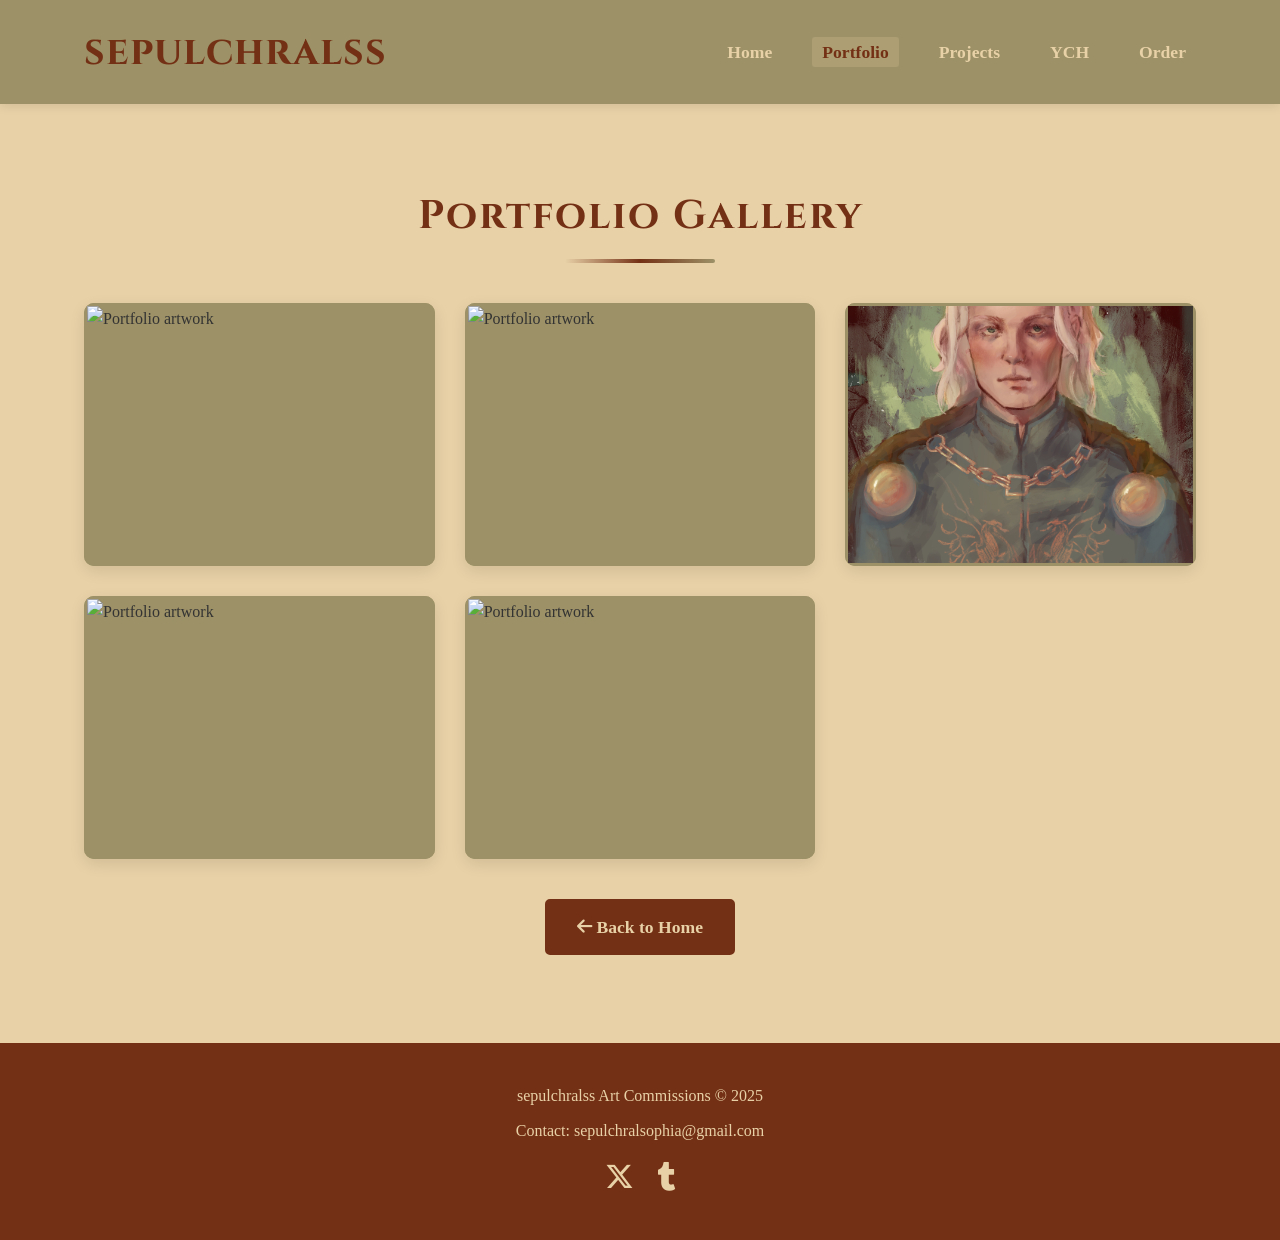
==== portfolio.html @ 9fc71abe "Завантажую файли сайту" ====
<!DOCTYPE html>
<html lang="en">
<head>
    <meta charset="UTF-8">
    <meta name="viewport" content="width=device-width, initial-scale=1.0">
    <title>Portfolio – sepulchralss</title>
    <link rel="stylesheet" href="style.css">
    <link rel="stylesheet" href="https://cdnjs.cloudflare.com/ajax/libs/font-awesome/6.4.0/css/all.min.css">
    <link href="https://fonts.googleapis.com/css2?family=Cinzel:wght@400;700&family=Raleway:wght@300;400;600&display=swap" rel="stylesheet">
</head>
<body>
    <header>
        <div class="container">
            <div class="logo">
                <h1>sepulchralss</h1>
            </div>
            <nav>
                <ul>
                    <li><a href="index.html">Home</a></li>
                    <li><a href="portfolio.html" class="active">Portfolio</a></li>
                    <li><a href="projects.html">Projects</a></li>
                    <li><a href="ych.html">YCH</a></li>
                    <li><a href="index.html#order-form">Order</a></li>
                </ul>
            </nav>
        </div>
    </header>

    <section class="gallery-full">
        <div class="container">
            <h2 class="section-title">Portfolio Gallery</h2>
            <div class="gallery-grid">
                <div class="gallery-item"><img src="images/paimon.png" alt="Portfolio artwork" class="gallery-image" loading="lazy"></div>
                <div class="gallery-item"><img src="images/dottore.png" alt="Portfolio artwork" class="gallery-image" loading="lazy"></div>
                <div class="gallery-item"><img src="images/aemon.png" alt="Portfolio artwork" class="gallery-image" loading="lazy"></div>
                <div class="gallery-item"><img src="images/maekar.png" alt="Portfolio artwork" class="gallery-image" loading="lazy"></div>
                <div class="gallery-item"><img src="images/renhana.png" alt="Portfolio artwork" class="gallery-image" loading="lazy"></div>
                
            </div>
            <div class="back-home">
                <a href="index.html" class="btn"><i class="fas fa-arrow-left"></i> Back to Home</a>
            </div>
        </div>
    </section>

    <footer>
        <div class="container">
            <p>sepulchralss Art Commissions © 2025</p>
            <p>Contact: sepulchralsophia@gmail.com</p>
        <div class="social-icons">
            <a href="https://x.com/sepulchralsss" target="_blank" rel="noopener noreferrer" aria-label="X (Twitter)">
                <i class="fab fa-x-twitter"></i>
            </a>
            <a href="https://www.tumblr.com/sepulchralss" target="_blank" rel="noopener noreferrer" aria-label="Tumblr">
                <i class="fab fa-tumblr"></i>
            </a>
        </div>
    </div>
</footer>
    <script src="script.js"></script>
</body>
</html>
---- style.css ----
/* ===== RESET & BASE ===== */
* {
    margin: 0;
    padding: 0;
    box-sizing: border-box;
}

body {
    font-family: 'Cormorant Garamond', 'Garamond', serif;
    line-height: 1.6;
    color: #333;
    background-color: #E8D1A7; /* golden batter */
}


h1, h2, h3, .logo h1, .section-title {
    font-family: 'Cinzel', 'UnifrakturMaguntia', serif;
    letter-spacing: 2px; /* додаємо розрідження */
}

.container {
    width: 90%;
    max-width: 1200px;
    margin: 0 auto;
    padding: 0 20px;
}

/* ===== HEADER ===== */
header {
    background-color: #9D9167; /* olive harvest */
    padding: 20px 0;
    box-shadow: 0 2px 10px rgba(0,0,0,0.1);
    position: sticky;
    top: 0;
    z-index: 100;
}

header .container {
    display: flex;
    justify-content: space-between;
    align-items: center;
    flex-wrap: wrap;
}

.logo h1 {
    font-family: 'Cinzel', serif;
    font-size: 2.5rem;
    color: #743014; /* spiced wine */
    text-transform: lowercase;
    letter-spacing: 1px;
}

nav ul {
    display: flex;
    list-style: none;
    flex-wrap: wrap;
}

nav ul li {
    margin-left: 30px;
}

nav ul li a {
    text-decoration: none;
    color: #E8D1A7;
    font-weight: 600;
    font-size: 1.1rem;
    transition: color 0.3s;
    padding: 5px 10px;
    border-radius: 3px;
}

nav ul li a:hover,
nav ul li a.active {
    color: #743014;
    background-color: rgba(232, 209, 167, 0.2);
}

/* ===== HERO ===== */
.hero {
    background: linear-gradient(rgba(116,48,20,0.85), rgba(116,48,20,0.9));
    color: #E8D1A7;
    text-align: center;
    padding: 100px 0;
}

.hero-content h2 {
    font-family: 'Cinzel', serif;
    font-size: 3.5rem;
    margin-bottom: 20px;
}

.hero-content p {
    font-size: 1.5rem;
    margin-bottom: 30px;
    max-width: 700px;
    margin-left: auto;
    margin-right: auto;
}

/* ===== BUTTONS ===== */
.btn {
    display: inline-block;
    background-color: #743014;
    color: #E8D1A7;
    padding: 12px 30px;
    border-radius: 5px;
    text-decoration: none;
    font-weight: 600;
    font-size: 1.1rem;
    transition: all 0.3s;
    border: 2px solid #743014;
    cursor: pointer;
}

.btn:hover {
    background-color: #9D9167;
    border-color: #9D9167;
    color: #E8D1A7;
}

/* ===== SECTION TITLES ===== */
.section-title {
    font-family: 'Cinzel', serif;
    font-size: 2.5rem;
    color: #743014;
    text-align: center;
    margin-bottom: 40px;
    position: relative;
    padding-bottom: 15px;
}

.section-title::after {
    content: '';
    position: absolute;
    bottom: 0;
    left: 50%;
    transform: translateX(-50%);
    width: 100px;
    height: 3px;
    background-color: #9D9167;
}

.section-subtitle {
    text-align: center;
    color: #743014;
    font-size: 1.2rem;
    margin-bottom: 40px;
}

/* ===== PRICING TABLE ===== */
.pricing {
    padding: 80px 0;
    background-color: #f5f0e4;
}

.pricing-table {
    display: flex;
    justify-content: space-between;
    flex-wrap: wrap;
    gap: 30px;
}

.pricing-category {
    flex: 1;
    min-width: 280px;
    background-color: #fff;
    padding: 30px;
    border-radius: 10px;
    box-shadow: 0 5px 15px rgba(0,0,0,0.1);
    text-align: center;
    border-top: 5px solid #9D9167;
}

.pricing-category h3 {
    font-family: 'Cinzel', serif;
    font-size: 1.8rem;
    color: #743014;
    margin-bottom: 20px;
}

.pricing-category ul {
    list-style: none;
}

.pricing-category li {
    padding: 10px 0;
    border-bottom: 1px solid #eee;
    font-size: 1.2rem;
    color: #333;
}

.pricing-category li:last-child {
    border-bottom: none;
}

/* ===== TERMS SECTION ===== */
.terms {
    padding: 80px 0;
    background-color: #f5f0e4;
}

.terms-grid {
    display: grid;
    grid-template-columns: 1fr 1fr;
    gap: 40px;
    max-width: 1000px;
    margin: 0 auto;
}

.terms-list ul,
.terms-dont ul {
    list-style: none;
    padding: 0;
}

.terms-list li {
    margin-bottom: 15px;
    font-size: 1.1rem;
    display: flex;
    align-items: center;
    gap: 10px;
}

.terms-list i {
    color: #743014;
    font-size: 1.3rem;
    flex-shrink: 0;
}

.terms-dont h3 {
    font-family: 'Cinzel', serif;
    font-size: 1.8rem;
    color: #743014;
    margin-bottom: 20px;
    border-bottom: 2px solid #9D9167;
    padding-bottom: 10px;
}

.terms-dont ul li {
    margin-bottom: 10px;
    font-size: 1.2rem;
    font-weight: 600;
    color: #743014;
    text-transform: uppercase;
    letter-spacing: 1px;
}

.social-handles {
    margin-top: 30px;
    padding-top: 20px;
    border-top: 1px solid #9D9167;
}

.social-handles p {
    font-size: 1.1rem;
    margin-bottom: 8px;
    color: #333;
}

.social-handles strong {
    color: #743014;
    font-weight: 700;
}

/* ===== GALLERY (preview & full) ===== */
.preview {
    padding: 80px 0;
}

.preview:nth-child(even) {
    background-color: #f5f0e4;
}

.gallery-preview {
    display: flex;
    justify-content: space-between;
    gap: 30px;
    margin-bottom: 40px;
    flex-wrap: wrap;
}

/* Загальні стилі для контейнерів зображень */
.gallery-item {
    position: relative;
    width: 100%;
    background-color: #9D9167; /* фон під час завантаження */
    border-radius: 10px;
    overflow: hidden;
    box-shadow: 0 5px 15px rgba(0,0,0,0.1);
    aspect-ratio: 4 / 3; /* однакове співвідношення для всіх */
}

.gallery-preview .gallery-item {
    flex: 1 1 250px; /* дозволяє переноситись на малих екранах */
}

.gallery-image {
    position: absolute;
    top: 0;
    left: 0;
    width: 100%;
    height: 100%;
    object-fit: cover; /* заповнює контейнер, може трохи обрізати, але зберігає пропорції */
    object-position: center;
    transition: transform 0.3s ease;
    /* Покращення якості */
    image-rendering: -webkit-optimize-contrast;
    image-rendering: crisp-edges;
    -ms-interpolation-mode: bicubic;
}

/* при наведенні – легке збільшення */
.gallery-item:hover .gallery-image {
    transform: scale(1.03);
}

.view-more, .back-home {
    text-align: center;
    margin-top: 20px;
}

/* ===== FULL GALLERY GRID ===== */
.gallery-full {
    padding: 80px 0;
}

.gallery-grid {
    display: grid;
    grid-template-columns: repeat(auto-fill, minmax(280px, 1fr));
    gap: 30px;
    margin-bottom: 40px;
}

/* ===== ORDER FORM ===== */
.order-form {
    padding: 80px 0;
    background-color: #f5f0e4;
}

form {
    max-width: 800px;
    margin: 0 auto;
    background-color: #fff;
    padding: 40px;
    border-radius: 10px;
    box-shadow: 0 5px 15px rgba(0,0,0,0.1);
}

.form-group {
    margin-bottom: 25px;
}

.form-group label {
    display: block;
    margin-bottom: 8px;
    font-weight: 600;
    color: #743014;
}

.form-group input,
.form-group select,
.form-group textarea {
    width: 100%;
    padding: 12px 15px;
    border: 1px solid #9D9167;
    border-radius: 5px;
    font-family: 'Raleway', sans-serif;
    font-size: 1rem;
    background-color: #f9f9f9;
}

.form-group input:focus,
.form-group select:focus,
.form-group textarea:focus {
    outline: none;
    border-color: #743014;
    box-shadow: 0 0 5px rgba(116,48,20,0.3);
}

.submit-btn {
    width: 100%;
    padding: 15px;
    font-size: 1.2rem;
}

/* ===== FOOTER ===== */
footer {
    background-color: #743014;
    color: #E8D1A7;
    padding: 40px 0;
    text-align: center;
}

footer p {
    margin-bottom: 10px;
}

.social-icons a {
    color: #E8D1A7;
    font-size: 1.5rem;
    margin: 0 15px;
    transition: color 0.3s;
    display: inline-block;
}

.social-icons a:hover {
    color: #9D9167;
}

/* ===== RESPONSIVE ===== */
@media (max-width: 992px) {
    .gallery-preview {
        flex-direction: column;
    }
    .gallery-preview .gallery-item {
        width: 100%;
        max-width: 500px;
        margin: 0 auto;
    }
    .terms-grid {
        grid-template-columns: 1fr;
        gap: 30px;
    }
}

@media (max-width: 768px) {
    header .container {
        flex-direction: column;
        text-align: center;
    }
    nav ul {
        justify-content: center;
        margin-top: 15px;
    }
    nav ul li {
        margin: 5px 15px;
    }
    .hero-content h2 {
        font-size: 2.5rem;
    }
    .hero-content p {
        font-size: 1.2rem;
    }
    .section-title {
        font-size: 2rem;
    }
    form {
        padding: 25px;
    }
}

/* Стилі для тексту-підказки під полем файлу */
.form-text {
    display: block;
    margin-top: 5px;
    font-size: 0.9rem;
    color: #666;
}

/* Стилізація самого поля файлу (можна за бажанням) */
input[type="file"] {
    padding: 10px;
    background-color: #f9f9f9;
    border: 1px solid #9D9167;
    border-radius: 5px;
    width: 100%;
    cursor: pointer;
}

input[type="file"]::file-selector-button {
    background-color: #743014;
    color: #E8D1A7;
    border: none;
    padding: 8px 16px;
    border-radius: 5px;
    margin-right: 15px;
    cursor: pointer;
    transition: background-color 0.3s;
}

input[type="file"]::file-selector-button:hover {
    background-color: #9D9167;
}

.gallery-item {
    transition: box-shadow 0.3s ease;
}

.gallery-item:hover {
    box-shadow: 0 15px 30px rgba(116, 48, 20, 0.2); /* spiced wine з прозорістю */
}

.section-title::after {
    content: '';
    position: absolute;
    bottom: 0;
    left: 50%;
    transform: translateX(-50%);
    width: 150px;
    height: 4px;
    background: linear-gradient(90deg, #E8D1A7, #743014, #9D9167);
    border-radius: 2px;
}

.gallery-item:hover .gallery-image {
    transform: scale(1.08);
}

.gallery-image {
    border: 3px solid #9D9167; /* olive harvest */
    box-sizing: border-box;
}

.btn {
    position: relative;
    overflow: hidden;
    transition: all 0.3s;
}

.btn::after {
    content: '';
    position: absolute;
    top: 50%;
    left: 50%;
    width: 0;
    height: 0;
    border-radius: 50%;
    background: rgba(232, 209, 167, 0.5);
    transform: translate(-50%, -50%);
    transition: width 0.5s, height 0.5s;
}

.btn:hover::after {
    width: 300px;
    height: 300px;
}

.btn:active {
    transform: scale(0.98);
}

@keyframes fadeInUp {
    from {
        opacity: 0;
        transform: translateY(30px);
    }
    to {
        opacity: 1;
        transform: translateY(0);
    }
}

.gallery-item, .pricing-category, .terms-grid {
    animation: fadeInUp 0.8s ease-out forwards;
}

.social-icons a {
    color: #E8D1A7;
    font-size: 1.8rem;
    margin: 0 10px;
    transition: color 0.3s, transform 0.2s;
}

.social-icons a:hover {
    color: #9D9167;
    transform: scale(1.1);
}

.social-handles a {
    color: #743014;
    text-decoration: none;
    border-bottom: 1px dotted #9D9167;
}

.social-handles a:hover {
    color: #9D9167;
    border-bottom-style: solid;
}
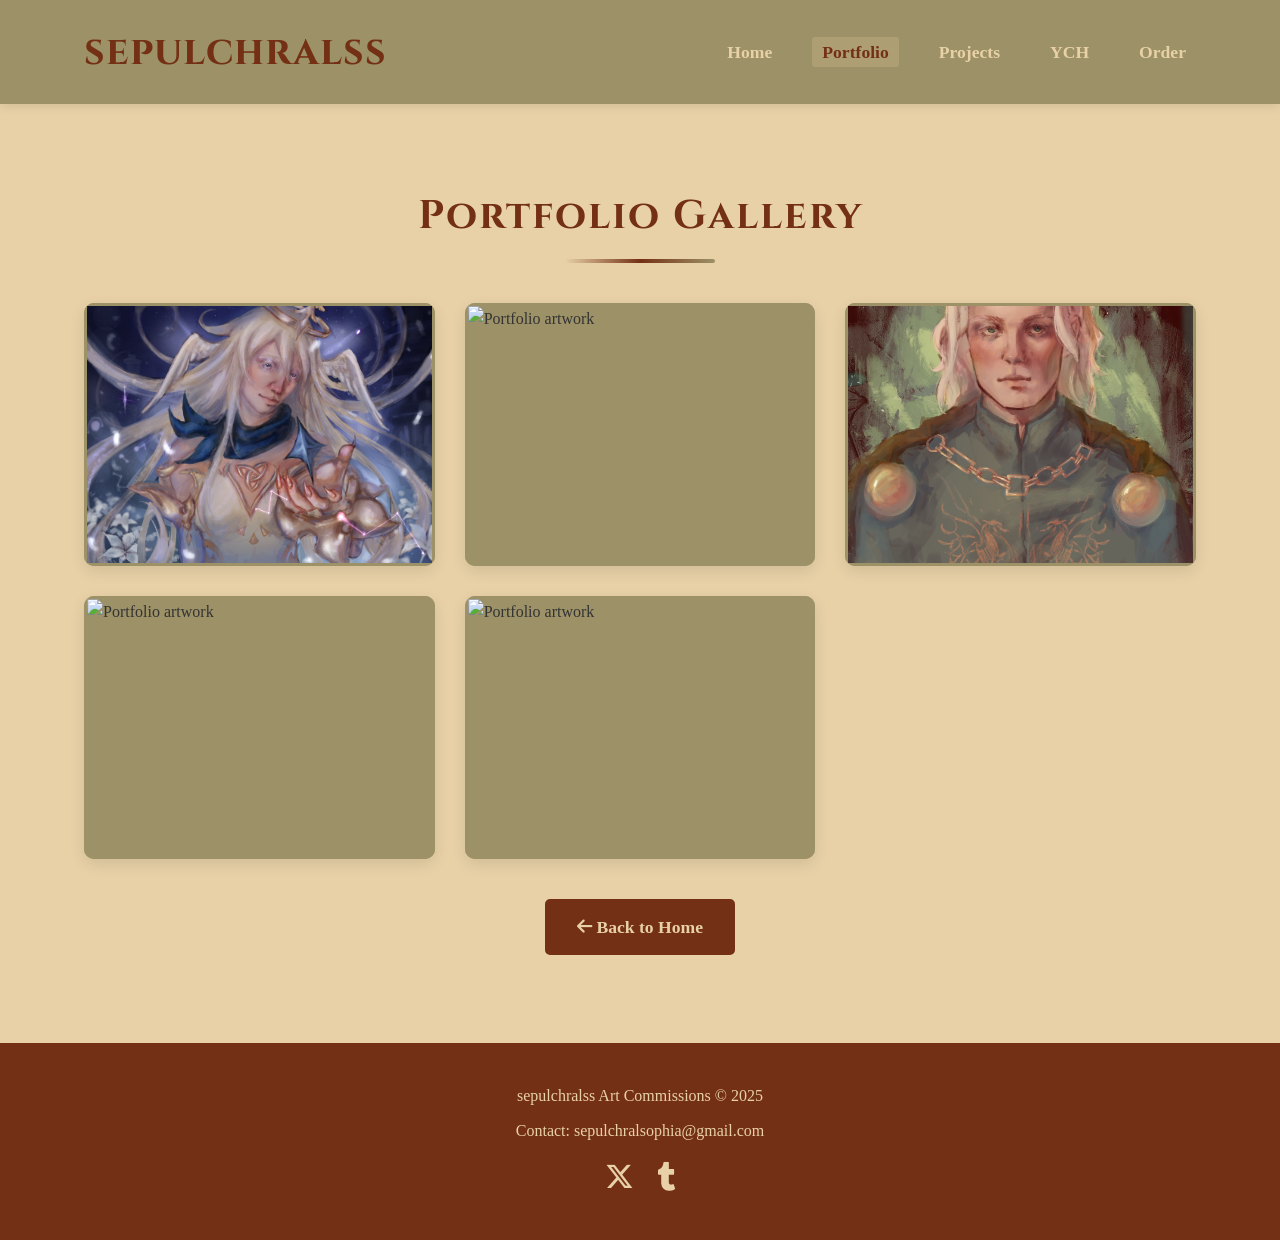
==== commit f37867e5: "Add files via upload" ====
--- a/portfolio.html
+++ b/portfolio.html
@@ -33,7 +33,7 @@
                 <div class="gallery-item"><img src="images/paimon.png" alt="Portfolio artwork" class="gallery-image" loading="lazy"></div>
                 <div class="gallery-item"><img src="images/dottore.png" alt="Portfolio artwork" class="gallery-image" loading="lazy"></div>
                 <div class="gallery-item"><img src="images/aemon.png" alt="Portfolio artwork" class="gallery-image" loading="lazy"></div>
-                <div class="gallery-item"><img src="images/maekar.png" alt="Portfolio artwork" class="gallery-image" loading="lazy"></div>
+                <div class="gallery-item"><img src="images/ren.png" alt="Portfolio artwork" class="gallery-image" loading="lazy"></div>
                 <div class="gallery-item"><img src="images/renhana.png" alt="Portfolio artwork" class="gallery-image" loading="lazy"></div>
                 
             </div>
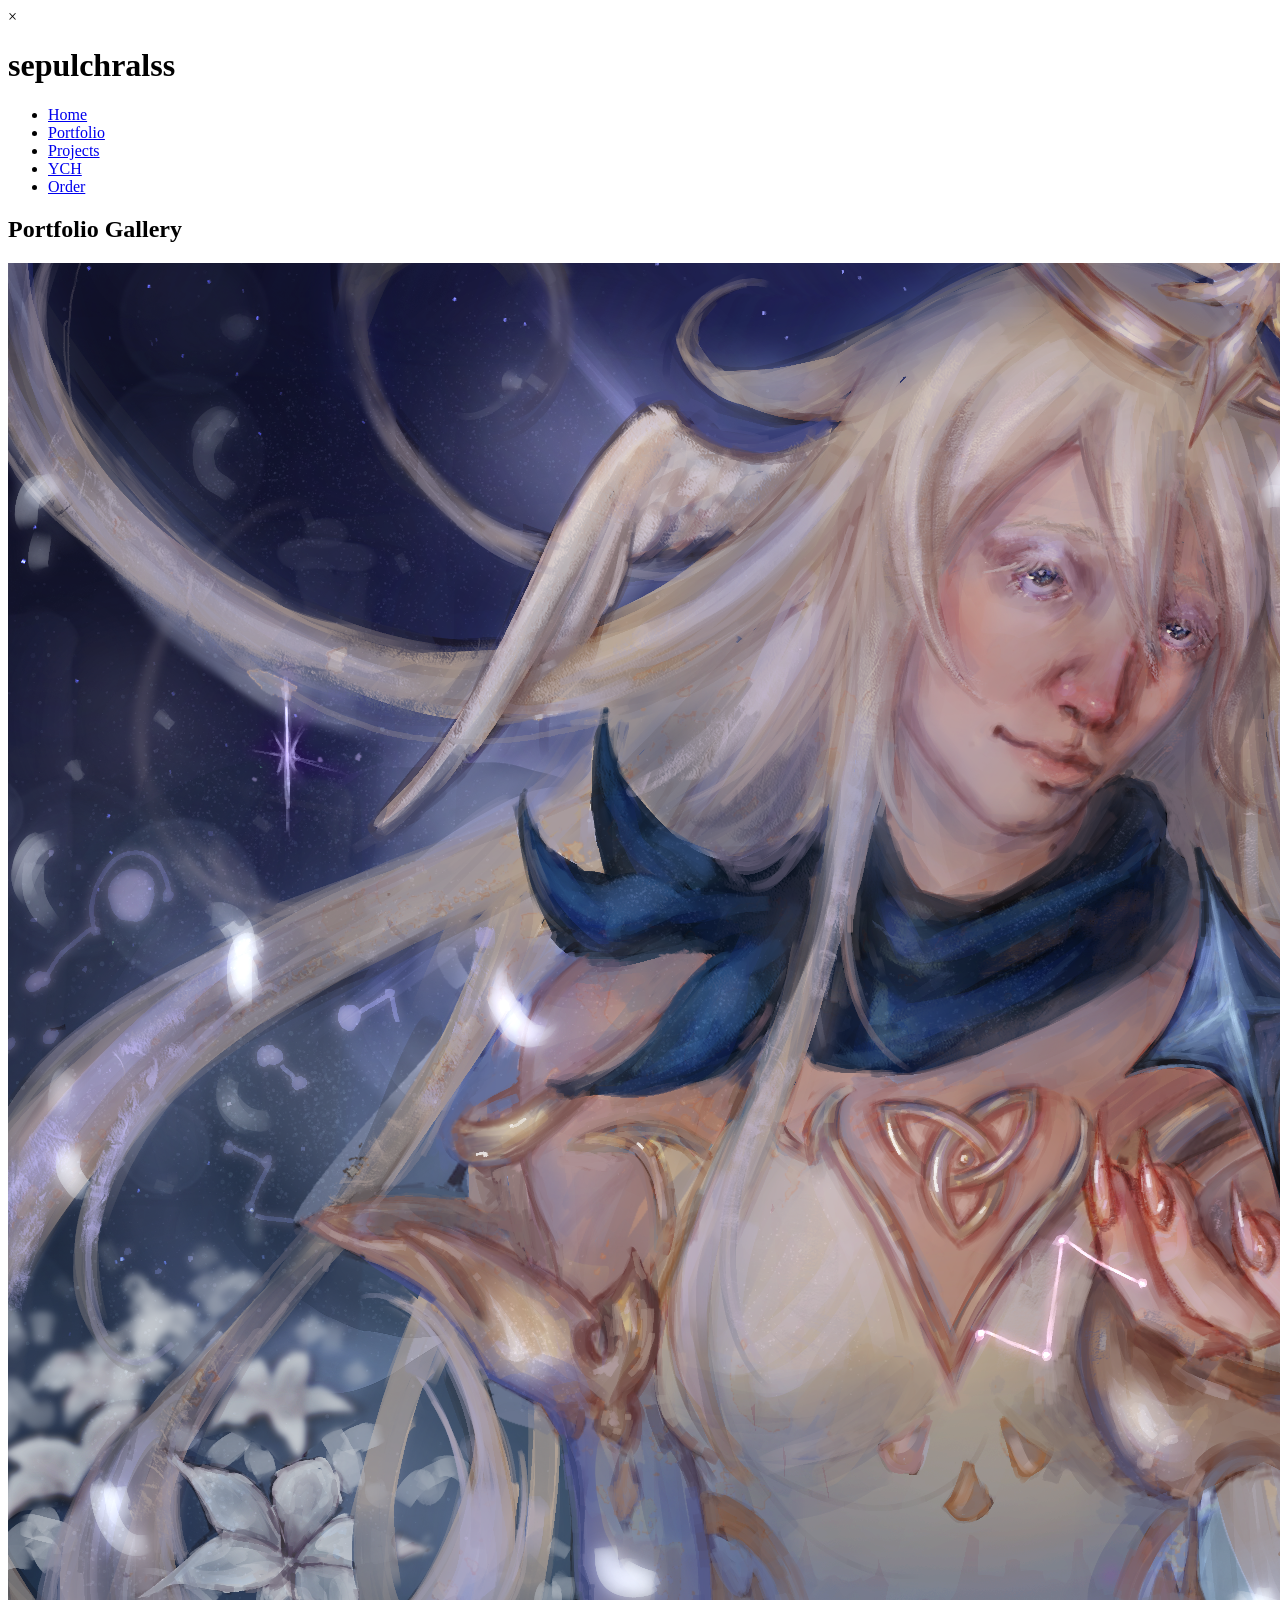
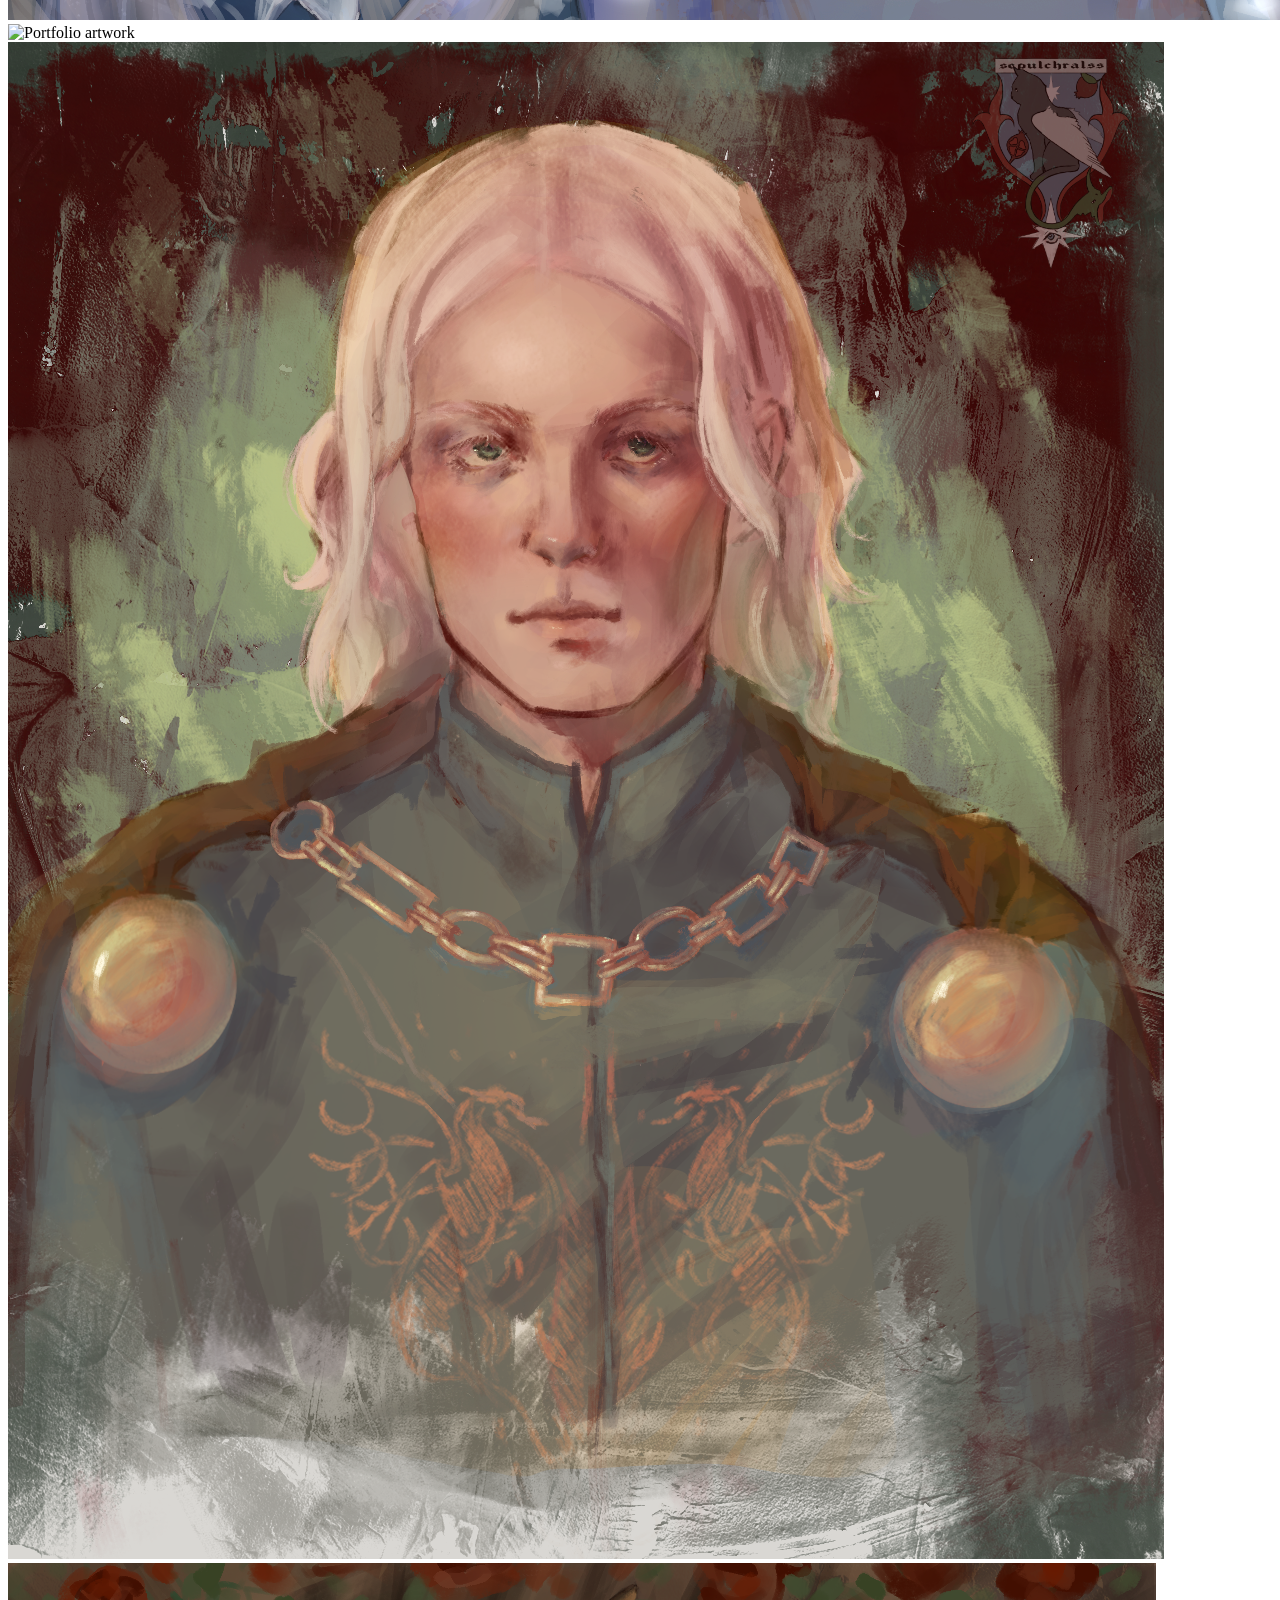
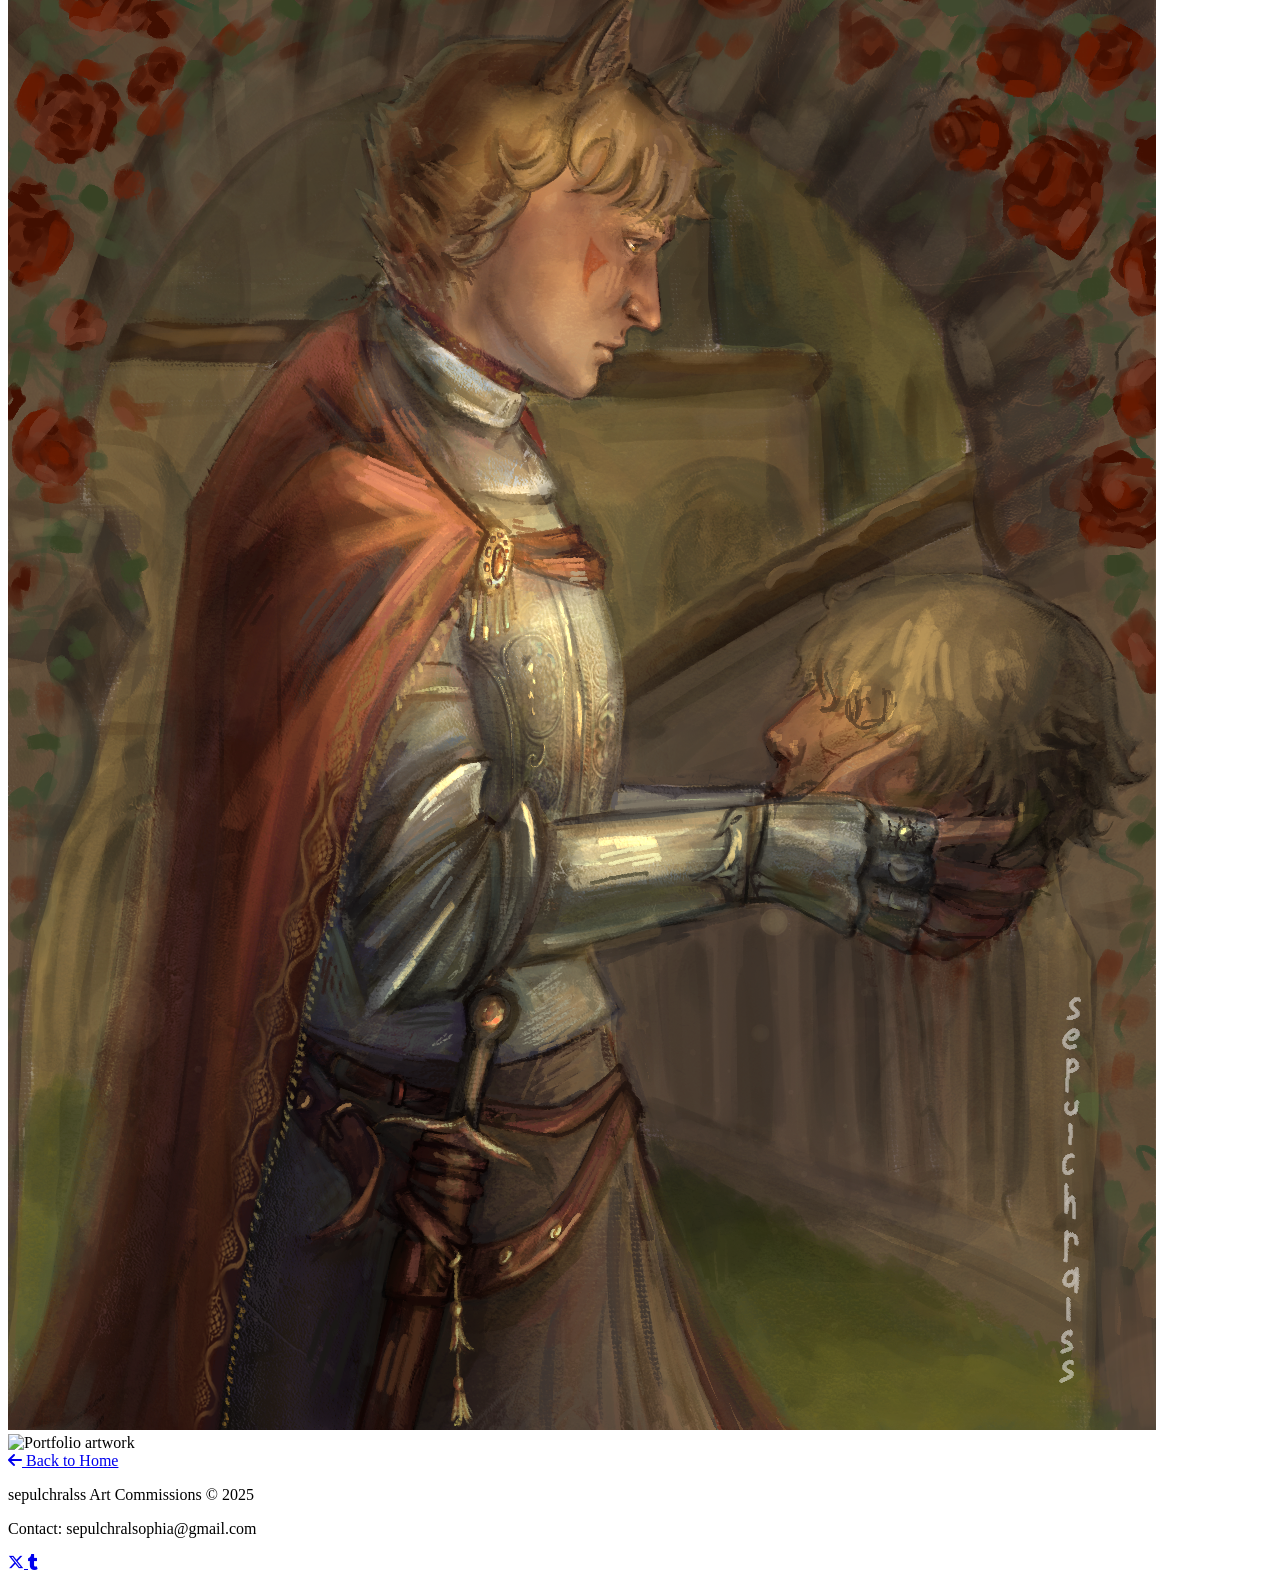
==== commit fdd3771d: "Add files via upload" ====
--- a/portfolio.html
+++ b/portfolio.html
@@ -8,6 +8,12 @@
     <link rel="stylesheet" href="https://cdnjs.cloudflare.com/ajax/libs/font-awesome/6.4.0/css/all.min.css">
     <link href="https://fonts.googleapis.com/css2?family=Cinzel:wght@400;700&family=Raleway:wght@300;400;600&display=swap" rel="stylesheet">
 </head>
+<!-- Modal for image preview -->
+<div id="imageModal" class="modal">
+    <span class="close">&times;</span>
+    <img class="modal-content" id="modalImage">
+    <div id="caption"></div>
+</div>
 <body>
     <header>
         <div class="container">
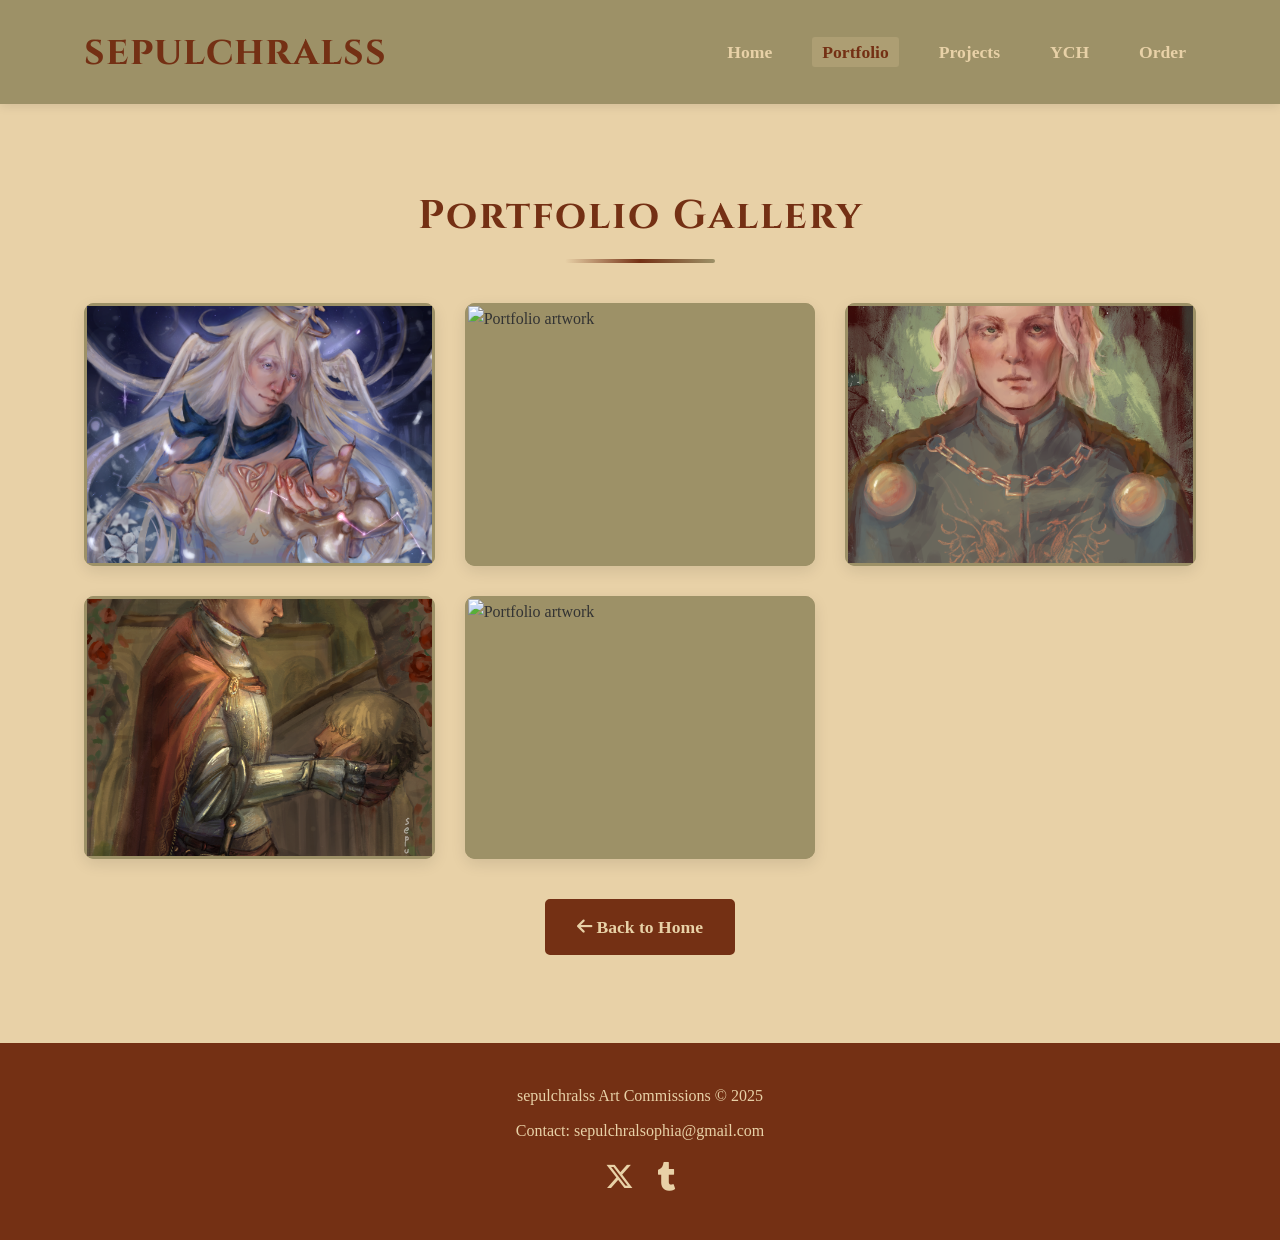
==== commit 7ba243b4: "Add files via upload" ====
--- a/portfolio.html
+++ b/portfolio.html
@@ -8,12 +8,7 @@
     <link rel="stylesheet" href="https://cdnjs.cloudflare.com/ajax/libs/font-awesome/6.4.0/css/all.min.css">
     <link href="https://fonts.googleapis.com/css2?family=Cinzel:wght@400;700&family=Raleway:wght@300;400;600&display=swap" rel="stylesheet">
 </head>
-<!-- Modal for image preview -->
-<div id="imageModal" class="modal">
-    <span class="close">&times;</span>
-    <img class="modal-content" id="modalImage">
-    <div id="caption"></div>
-</div>
+
 <body>
     <header>
         <div class="container">
@@ -63,6 +58,13 @@
         </div>
     </div>
 </footer>
+<!-- Modal for image preview -->
+<div id="imageModal" class="modal">
+    <span class="close">&times;</span>
+    <img class="modal-content" id="modalImage">
+    <div id="caption"></div>
+</div>
+
     <script src="script.js"></script>
 </body>
 </html>
--- a/style.css
+++ b/style.css
@@ -0,0 +1,652 @@
+/* ===== RESET & BASE ===== */
+* {
+    margin: 0;
+    padding: 0;
+    box-sizing: border-box;
+}
+
+body {
+    font-family: 'Cormorant Garamond', 'Garamond', serif;
+    line-height: 1.6;
+    color: #333;
+    background-color: #E8D1A7; /* golden batter */
+}
+
+
+h1, h2, h3, .logo h1, .section-title {
+    font-family: 'Cinzel', 'UnifrakturMaguntia', serif;
+    letter-spacing: 2px; /* додаємо розрідження */
+}
+
+.container {
+    width: 90%;
+    max-width: 1200px;
+    margin: 0 auto;
+    padding: 0 20px;
+}
+
+/* ===== HEADER ===== */
+header {
+    background-color: #9D9167; /* olive harvest */
+    padding: 20px 0;
+    box-shadow: 0 2px 10px rgba(0,0,0,0.1);
+    position: sticky;
+    top: 0;
+    z-index: 100;
+}
+
+header .container {
+    display: flex;
+    justify-content: space-between;
+    align-items: center;
+    flex-wrap: wrap;
+}
+
+.logo h1 {
+    font-family: 'Cinzel', serif;
+    font-size: 2.5rem;
+    color: #743014; /* spiced wine */
+    text-transform: lowercase;
+    letter-spacing: 1px;
+}
+
+nav ul {
+    display: flex;
+    list-style: none;
+    flex-wrap: wrap;
+}
+
+nav ul li {
+    margin-left: 30px;
+}
+
+nav ul li a {
+    text-decoration: none;
+    color: #E8D1A7;
+    font-weight: 600;
+    font-size: 1.1rem;
+    transition: color 0.3s;
+    padding: 5px 10px;
+    border-radius: 3px;
+}
+
+nav ul li a:hover,
+nav ul li a.active {
+    color: #743014;
+    background-color: rgba(232, 209, 167, 0.2);
+}
+
+/* ===== HERO ===== */
+.hero {
+    background: linear-gradient(rgba(116,48,20,0.85), rgba(116,48,20,0.9));
+    color: #E8D1A7;
+    text-align: center;
+    padding: 100px 0;
+}
+
+.hero-content h2 {
+    font-family: 'Cinzel', serif;
+    font-size: 3.5rem;
+    margin-bottom: 20px;
+}
+
+.hero-content p {
+    font-size: 1.5rem;
+    margin-bottom: 30px;
+    max-width: 700px;
+    margin-left: auto;
+    margin-right: auto;
+}
+
+/* ===== BUTTONS ===== */
+.btn {
+    display: inline-block;
+    background-color: #743014;
+    color: #E8D1A7;
+    padding: 12px 30px;
+    border-radius: 5px;
+    text-decoration: none;
+    font-weight: 600;
+    font-size: 1.1rem;
+    transition: all 0.3s;
+    border: 2px solid #743014;
+    cursor: pointer;
+}
+
+.btn:hover {
+    background-color: #9D9167;
+    border-color: #9D9167;
+    color: #E8D1A7;
+}
+
+/* ===== SECTION TITLES ===== */
+.section-title {
+    font-family: 'Cinzel', serif;
+    font-size: 2.5rem;
+    color: #743014;
+    text-align: center;
+    margin-bottom: 40px;
+    position: relative;
+    padding-bottom: 15px;
+}
+
+.section-title::after {
+    content: '';
+    position: absolute;
+    bottom: 0;
+    left: 50%;
+    transform: translateX(-50%);
+    width: 100px;
+    height: 3px;
+    background-color: #9D9167;
+}
+
+.section-subtitle {
+    text-align: center;
+    color: #743014;
+    font-size: 1.2rem;
+    margin-bottom: 40px;
+}
+
+/* ===== PRICING TABLE ===== */
+.pricing {
+    padding: 80px 0;
+    background-color: #f5f0e4;
+}
+
+.pricing-table {
+    display: flex;
+    justify-content: space-between;
+    flex-wrap: wrap;
+    gap: 30px;
+}
+
+.pricing-category {
+    flex: 1;
+    min-width: 280px;
+    background-color: #fff;
+    padding: 30px;
+    border-radius: 10px;
+    box-shadow: 0 5px 15px rgba(0,0,0,0.1);
+    text-align: center;
+    border-top: 5px solid #9D9167;
+}
+
+.pricing-category h3 {
+    font-family: 'Cinzel', serif;
+    font-size: 1.8rem;
+    color: #743014;
+    margin-bottom: 20px;
+}
+
+.pricing-category ul {
+    list-style: none;
+}
+
+.pricing-category li {
+    padding: 10px 0;
+    border-bottom: 1px solid #eee;
+    font-size: 1.2rem;
+    color: #333;
+}
+
+.pricing-category li:last-child {
+    border-bottom: none;
+}
+
+/* ===== TERMS SECTION ===== */
+.terms {
+    padding: 80px 0;
+    background-color: #f5f0e4;
+}
+
+.terms-grid {
+    display: grid;
+    grid-template-columns: 1fr 1fr;
+    gap: 40px;
+    max-width: 1000px;
+    margin: 0 auto;
+}
+
+.terms-list ul,
+.terms-dont ul {
+    list-style: none;
+    padding: 0;
+}
+
+.terms-list li {
+    margin-bottom: 15px;
+    font-size: 1.1rem;
+    display: flex;
+    align-items: center;
+    gap: 10px;
+}
+
+.terms-list i {
+    color: #743014;
+    font-size: 1.3rem;
+    flex-shrink: 0;
+}
+
+.terms-dont h3 {
+    font-family: 'Cinzel', serif;
+    font-size: 1.8rem;
+    color: #743014;
+    margin-bottom: 20px;
+    border-bottom: 2px solid #9D9167;
+    padding-bottom: 10px;
+}
+
+.terms-dont ul li {
+    margin-bottom: 10px;
+    font-size: 1.2rem;
+    font-weight: 600;
+    color: #743014;
+    text-transform: uppercase;
+    letter-spacing: 1px;
+}
+
+.social-handles {
+    margin-top: 30px;
+    padding-top: 20px;
+    border-top: 1px solid #9D9167;
+}
+
+.social-handles p {
+    font-size: 1.1rem;
+    margin-bottom: 8px;
+    color: #333;
+}
+
+.social-handles strong {
+    color: #743014;
+    font-weight: 700;
+}
+
+/* ===== GALLERY (preview & full) ===== */
+.preview {
+    padding: 80px 0;
+}
+
+.preview:nth-child(even) {
+    background-color: #f5f0e4;
+}
+
+.gallery-preview {
+    display: flex;
+    justify-content: space-between;
+    gap: 30px;
+    margin-bottom: 40px;
+    flex-wrap: wrap;
+}
+
+/* Загальні стилі для контейнерів зображень */
+.gallery-item {
+    position: relative;
+    width: 100%;
+    background-color: #9D9167; /* фон під час завантаження */
+    border-radius: 10px;
+    overflow: hidden;
+    box-shadow: 0 5px 15px rgba(0,0,0,0.1);
+    aspect-ratio: 4 / 3; /* однакове співвідношення для всіх */
+}
+
+.gallery-preview .gallery-item {
+    flex: 1 1 250px; /* дозволяє переноситись на малих екранах */
+}
+
+.gallery-image {
+    position: absolute;
+    top: 0;
+    left: 0;
+    width: 100%;
+    height: 100%;
+    object-fit: cover; /* заповнює контейнер, може трохи обрізати, але зберігає пропорції */
+    object-position: center;
+    transition: transform 0.3s ease;
+    /* Покращення якості */
+    image-rendering: -webkit-optimize-contrast;
+    image-rendering: crisp-edges;
+    -ms-interpolation-mode: bicubic;
+}
+
+/* при наведенні – легке збільшення */
+.gallery-item:hover .gallery-image {
+    transform: scale(1.03);
+}
+
+.view-more, .back-home {
+    text-align: center;
+    margin-top: 20px;
+}
+
+/* ===== FULL GALLERY GRID ===== */
+.gallery-full {
+    padding: 80px 0;
+}
+
+.gallery-grid {
+    display: grid;
+    grid-template-columns: repeat(auto-fill, minmax(280px, 1fr));
+    gap: 30px;
+    margin-bottom: 40px;
+}
+
+/* ===== ORDER FORM ===== */
+.order-form {
+    padding: 80px 0;
+    background-color: #f5f0e4;
+}
+
+form {
+    max-width: 800px;
+    margin: 0 auto;
+    background-color: #fff;
+    padding: 40px;
+    border-radius: 10px;
+    box-shadow: 0 5px 15px rgba(0,0,0,0.1);
+}
+
+.form-group {
+    margin-bottom: 25px;
+}
+
+.form-group label {
+    display: block;
+    margin-bottom: 8px;
+    font-weight: 600;
+    color: #743014;
+}
+
+.form-group input,
+.form-group select,
+.form-group textarea {
+    width: 100%;
+    padding: 12px 15px;
+    border: 1px solid #9D9167;
+    border-radius: 5px;
+    font-family: 'Raleway', sans-serif;
+    font-size: 1rem;
+    background-color: #f9f9f9;
+}
+
+.form-group input:focus,
+.form-group select:focus,
+.form-group textarea:focus {
+    outline: none;
+    border-color: #743014;
+    box-shadow: 0 0 5px rgba(116,48,20,0.3);
+}
+
+.submit-btn {
+    width: 100%;
+    padding: 15px;
+    font-size: 1.2rem;
+}
+
+/* ===== FOOTER ===== */
+footer {
+    background-color: #743014;
+    color: #E8D1A7;
+    padding: 40px 0;
+    text-align: center;
+}
+
+footer p {
+    margin-bottom: 10px;
+}
+
+.social-icons a {
+    color: #E8D1A7;
+    font-size: 1.5rem;
+    margin: 0 15px;
+    transition: color 0.3s;
+    display: inline-block;
+}
+
+.social-icons a:hover {
+    color: #9D9167;
+}
+
+/* ===== RESPONSIVE ===== */
+@media (max-width: 992px) {
+    .gallery-preview {
+        flex-direction: column;
+    }
+    .gallery-preview .gallery-item {
+        width: 100%;
+        max-width: 500px;
+        margin: 0 auto;
+    }
+    .terms-grid {
+        grid-template-columns: 1fr;
+        gap: 30px;
+    }
+}
+
+@media (max-width: 768px) {
+    header .container {
+        flex-direction: column;
+        text-align: center;
+    }
+    nav ul {
+        justify-content: center;
+        margin-top: 15px;
+    }
+    nav ul li {
+        margin: 5px 15px;
+    }
+    .hero-content h2 {
+        font-size: 2.5rem;
+    }
+    .hero-content p {
+        font-size: 1.2rem;
+    }
+    .section-title {
+        font-size: 2rem;
+    }
+    form {
+        padding: 25px;
+    }
+}
+
+/* Стилі для тексту-підказки під полем файлу */
+.form-text {
+    display: block;
+    margin-top: 5px;
+    font-size: 0.9rem;
+    color: #666;
+}
+
+/* Стилізація самого поля файлу (можна за бажанням) */
+input[type="file"] {
+    padding: 10px;
+    background-color: #f9f9f9;
+    border: 1px solid #9D9167;
+    border-radius: 5px;
+    width: 100%;
+    cursor: pointer;
+}
+
+input[type="file"]::file-selector-button {
+    background-color: #743014;
+    color: #E8D1A7;
+    border: none;
+    padding: 8px 16px;
+    border-radius: 5px;
+    margin-right: 15px;
+    cursor: pointer;
+    transition: background-color 0.3s;
+}
+
+input[type="file"]::file-selector-button:hover {
+    background-color: #9D9167;
+}
+
+.gallery-item {
+    transition: box-shadow 0.3s ease;
+}
+
+.gallery-item:hover {
+    box-shadow: 0 15px 30px rgba(116, 48, 20, 0.2); /* spiced wine з прозорістю */
+}
+
+.section-title::after {
+    content: '';
+    position: absolute;
+    bottom: 0;
+    left: 50%;
+    transform: translateX(-50%);
+    width: 150px;
+    height: 4px;
+    background: linear-gradient(90deg, #E8D1A7, #743014, #9D9167);
+    border-radius: 2px;
+}
+
+.gallery-item:hover .gallery-image {
+    transform: scale(1.08);
+}
+
+.gallery-image {
+    border: 3px solid #9D9167; /* olive harvest */
+    box-sizing: border-box;
+}
+
+.btn {
+    position: relative;
+    overflow: hidden;
+    transition: all 0.3s;
+}
+
+.btn::after {
+    content: '';
+    position: absolute;
+    top: 50%;
+    left: 50%;
+    width: 0;
+    height: 0;
+    border-radius: 50%;
+    background: rgba(232, 209, 167, 0.5);
+    transform: translate(-50%, -50%);
+    transition: width 0.5s, height 0.5s;
+}
+
+.btn:hover::after {
+    width: 300px;
+    height: 300px;
+}
+
+.btn:active {
+    transform: scale(0.98);
+}
+
+@keyframes fadeInUp {
+    from {
+        opacity: 0;
+        transform: translateY(30px);
+    }
+    to {
+        opacity: 1;
+        transform: translateY(0);
+    }
+}
+
+.gallery-item, .pricing-category, .terms-grid {
+    animation: fadeInUp 0.8s ease-out forwards;
+}
+
+.social-icons a {
+    color: #E8D1A7;
+    font-size: 1.8rem;
+    margin: 0 10px;
+    transition: color 0.3s, transform 0.2s;
+}
+
+.social-icons a:hover {
+    color: #9D9167;
+    transform: scale(1.1);
+}
+
+.social-handles a {
+    color: #743014;
+    text-decoration: none;
+    border-bottom: 1px dotted #9D9167;
+}
+
+.social-handles a:hover {
+    color: #9D9167;
+    border-bottom-style: solid;
+}
+
+/* Modal (Lightbox) */
+.modal {
+    display: none;
+    position: fixed;
+    z-index: 9999;
+    padding-top: 60px;
+    left: 0;
+    top: 0;
+    width: 100%;
+    height: 100%;
+    overflow: auto;
+    background-color: rgba(0,0,0,0.9);
+    cursor: pointer;
+}
+
+.modal-content {
+    margin: auto;
+    display: block;
+    max-width: 90%;
+    max-height: 90%;
+    object-fit: contain;
+    animation: zoom 0.3s;
+}
+
+@keyframes zoom {
+    from {transform: scale(0.9); opacity: 0;}
+    to {transform: scale(1); opacity: 1;}
+}
+
+.close {
+    position: absolute;
+    top: 20px;
+    right: 35px;
+    color: #f1f1f1;
+    font-size: 40px;
+    font-weight: bold;
+    transition: 0.3s;
+    cursor: pointer;
+    z-index: 10000;
+}
+
+.close:hover,
+.close:focus {
+    color: #bbb;
+    text-decoration: none;
+}
+
+#caption {
+    margin: auto;
+    display: block;
+    width: 80%;
+    max-width: 700px;
+    text-align: center;
+    color: #ccc;
+    padding: 10px 0;
+    height: 150px;
+    font-family: 'Raleway', sans-serif;
+    font-size: 1rem;
+}
+
+/* Адаптивність */
+@media (max-width: 768px) {
+    .modal-content {
+        max-width: 95%;
+        max-height: 85%;
+    }
+    .close {
+        top: 15px;
+        right: 25px;
+        font-size: 30px;
+    }
+}
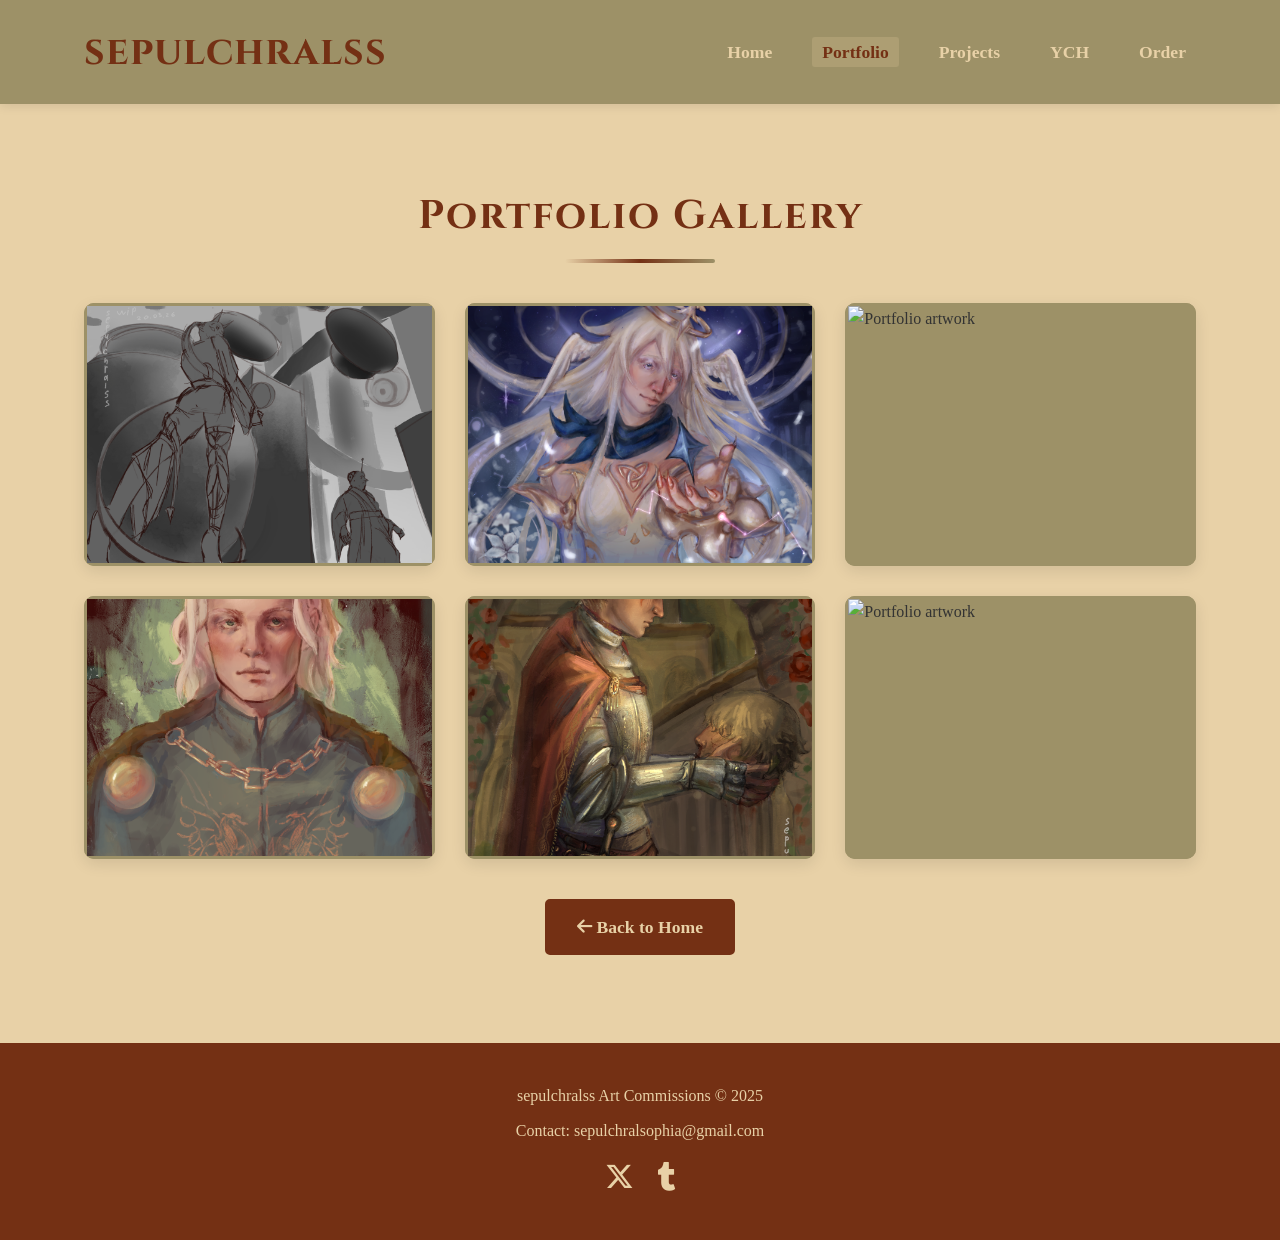
==== commit bc9511d4: "Update portfolio.html" ====
--- a/portfolio.html
+++ b/portfolio.html
@@ -31,6 +31,7 @@
         <div class="container">
             <h2 class="section-title">Portfolio Gallery</h2>
             <div class="gallery-grid">
+                <div class="gallery-item"><img src="images/wip.png" alt="Portfolio artwork" class="gallery-image" loading="lazy"></div>
                 <div class="gallery-item"><img src="images/paimon.png" alt="Portfolio artwork" class="gallery-image" loading="lazy"></div>
                 <div class="gallery-item"><img src="images/dottore.png" alt="Portfolio artwork" class="gallery-image" loading="lazy"></div>
                 <div class="gallery-item"><img src="images/aemon.png" alt="Portfolio artwork" class="gallery-image" loading="lazy"></div>
@@ -67,4 +68,4 @@
 
     <script src="script.js"></script>
 </body>
-</html>+</html>
